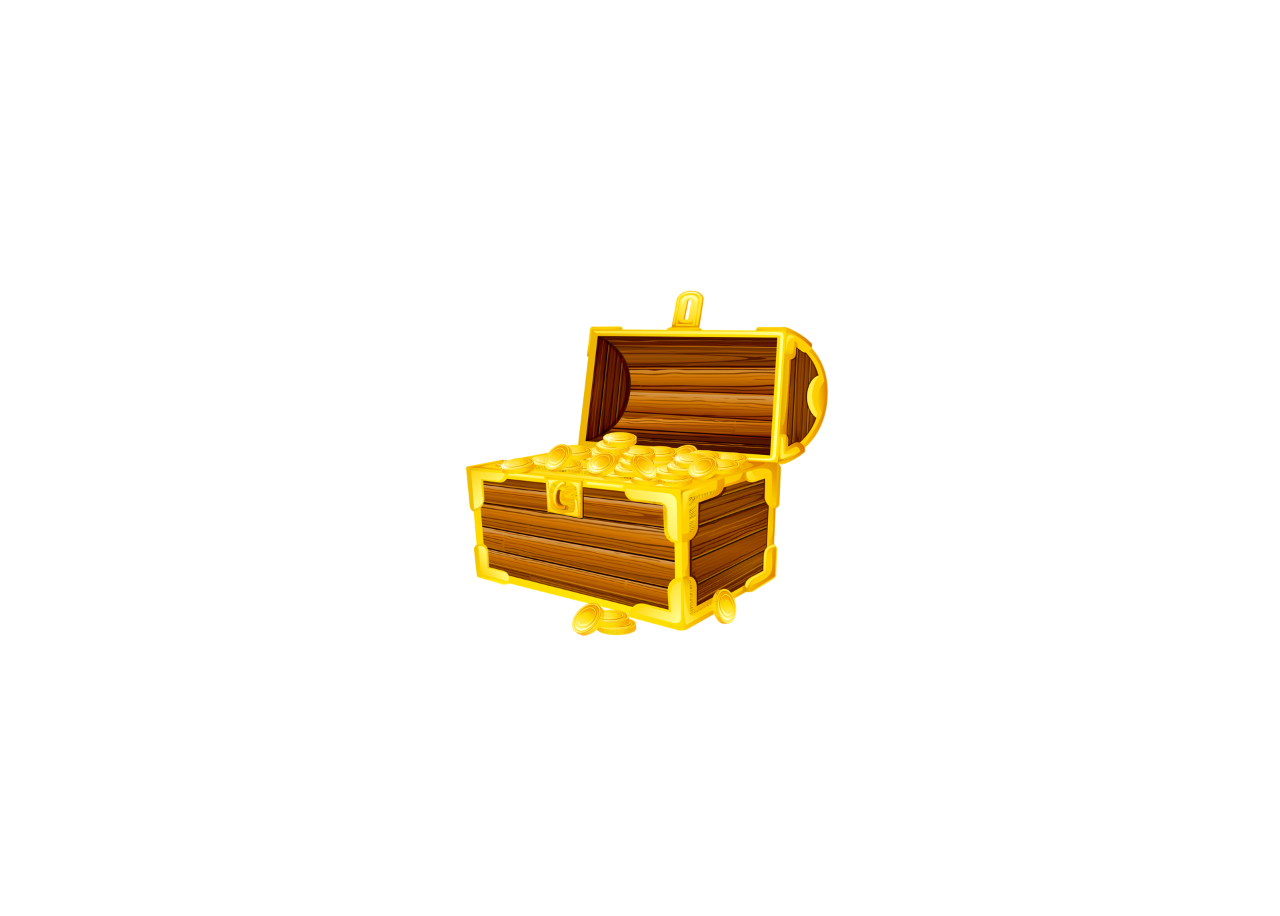
==== treasure.html @ ac9928c7 "Add files via upload" ====
<!DOCTYPE html>
<html lang="en">
<head>
    <meta charset="UTF-8">
    <meta name="viewport" content="width=device-width, initial-scale=1.0">
    <title>Document</title>
    <link rel="stylesheet" href="./css/treasure.css">
</head>
<body>
    <img src="./treasure.png" alt="" class="treasure">

</body>
</html>
---- css/treasure.css ----
body {
  background: url("./treasure.png") no-repeat center/cover;
  height: 100vh;
  display: flex;
  justify-content: center;
  align-items: center;
}

.treasure {
  width: 400px;
}
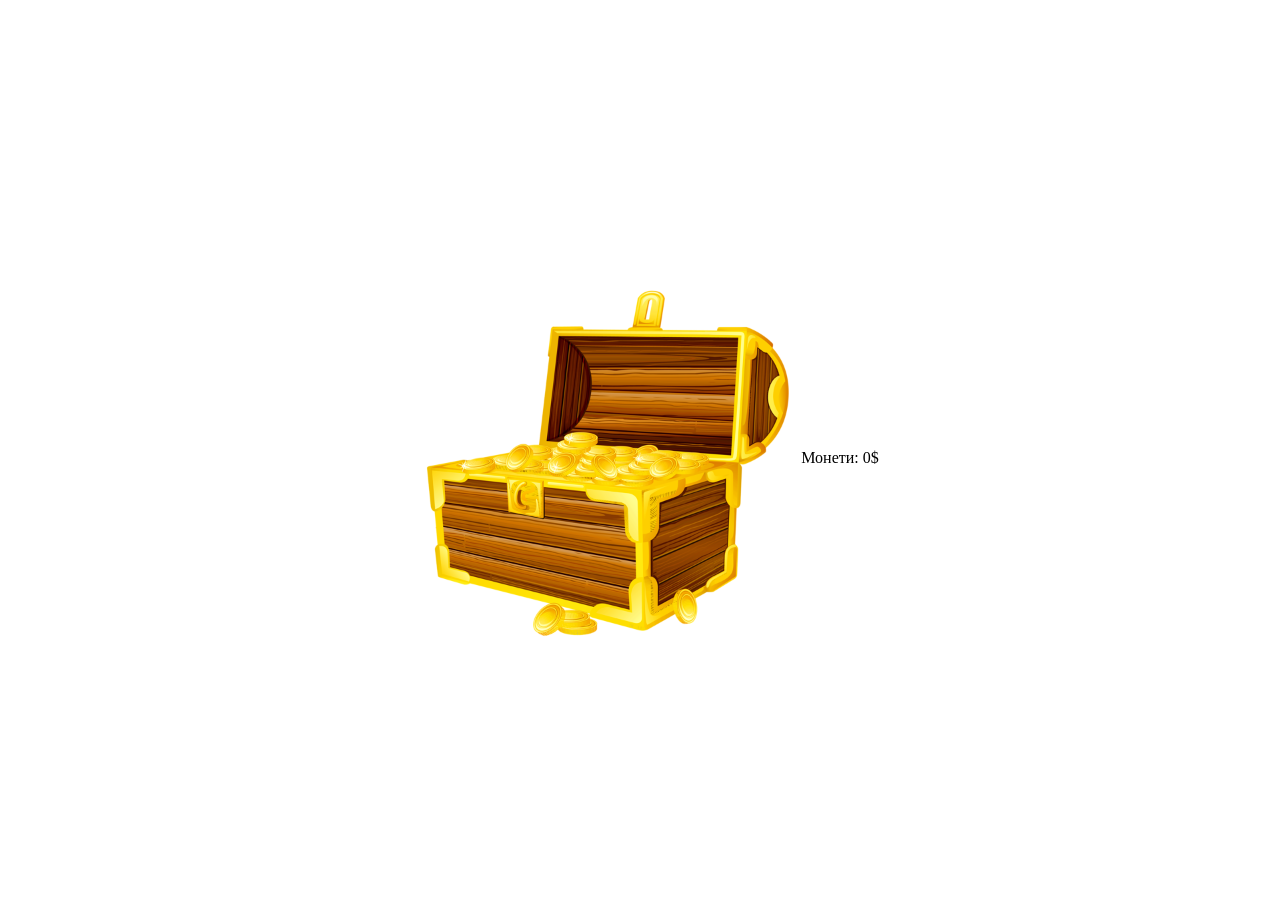
==== commit 0c280155: "Додав treasure.js, падаючі монети на другій стор." ====
--- a/treasure.html
+++ b/treasure.html
@@ -8,6 +8,9 @@
 </head>
 <body>
     <img src="./treasure.png" alt="" class="treasure">
+        <div id="score-board">Монети: <span id="score">0</span></div>
+
+    <script src="treasure.js"></script>
 
 </body>
 </html>
